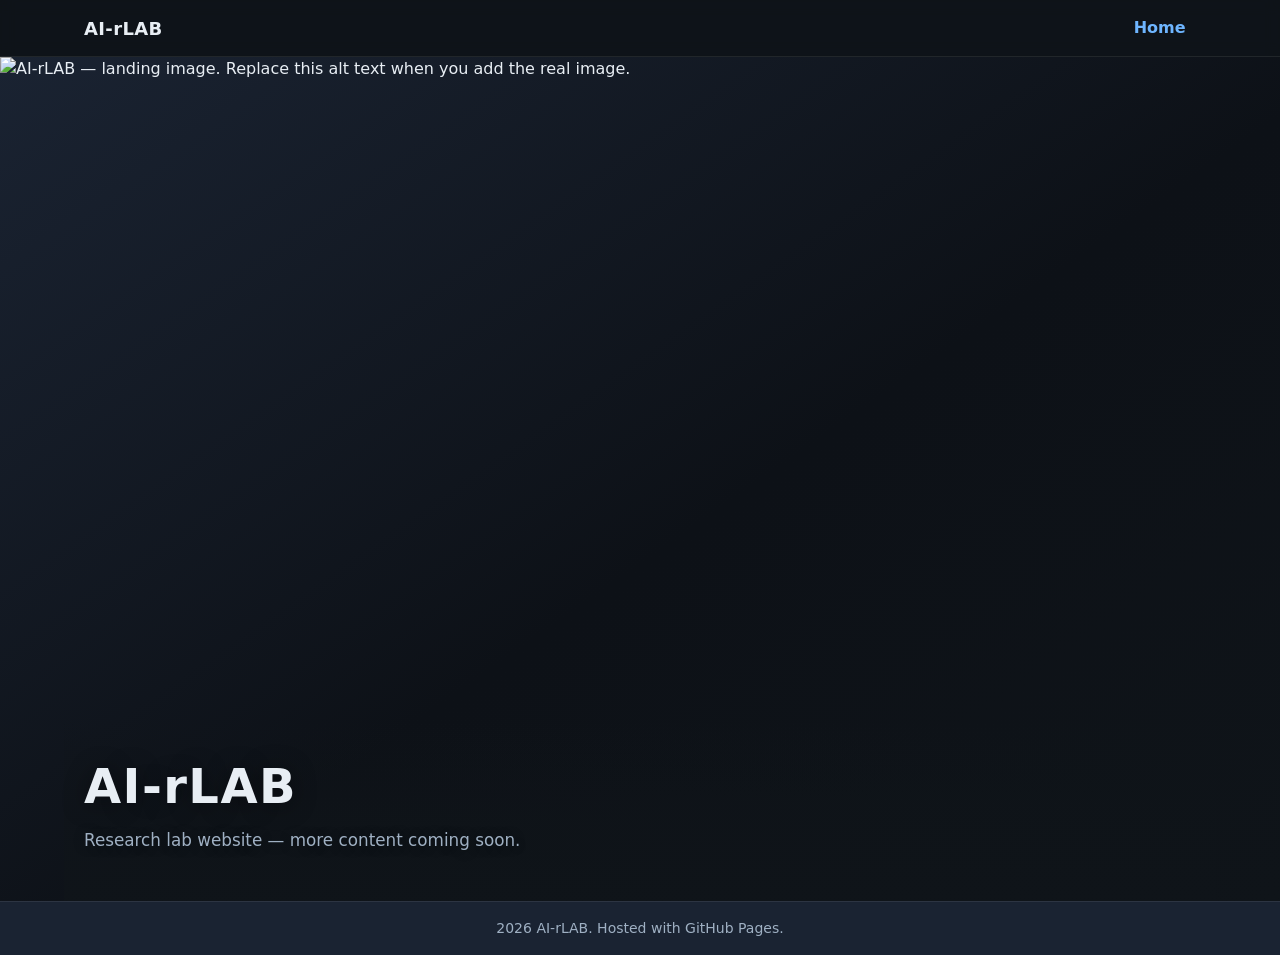
==== index.html @ dad5ba81 "Initial Commit" ====
<!DOCTYPE html>
<html lang="en">
  <head>
    <meta charset="UTF-8" />
    <meta name="viewport" content="width=device-width, initial-scale=1.0" />
    <meta
      name="description"
      content="AI-rLAB — research lab website. Content and pages will expand over time."
    />
    <title>AI-rLAB</title>
    <link rel="stylesheet" href="css/styles.css" />
  </head>
  <body>
    <a class="skip-link" href="#main">Skip to main content</a>

    <header class="site-header">
      <div class="site-header__inner">
        <a class="site-logo" href="index.html">AI-rLAB</a>
        <nav class="site-nav" aria-label="Primary">
          <ul>
            <li><a href="index.html" aria-current="page">Home</a></li>
          </ul>
        </nav>
      </div>
    </header>

    <main id="main">
      <section class="hero" aria-labelledby="hero-heading">
        <div class="hero__media">
          <!-- Add your image as assets/images/landing-hero.jpg (or update src below). See README for policies. -->
          <img
            class="hero__image"
            src="assets/images/landing-hero.jpg"
            alt="AI-rLAB — landing image. Replace this alt text when you add the real image."
            width="1920"
            height="1080"
            loading="eager"
            decoding="async"
          />
        </div>
        <div class="hero__overlay">
          <h1 id="hero-heading" class="hero__title">AI-rLAB</h1>
          <p class="hero__tagline">Research lab website — more content coming soon.</p>
        </div>
      </section>
    </main>

    <footer class="site-footer">
      <p class="site-footer__note">
        <span data-year></span> AI-rLAB. Hosted with GitHub Pages.
      </p>
    </footer>

    <script src="js/main.js" defer></script>
  </body>
</html>
---- css/styles.css ----
/* AI-rLAB — base styles for GitHub Pages */

:root {
  --color-bg: #0f1419;
  --color-surface: #1a2332;
  --color-text: #e8eef4;
  --color-text-muted: #9fb0c3;
  --color-accent: #6eb5ff;
  --color-accent-hover: #9dceff;
  --font-sans: system-ui, -apple-system, "Segoe UI", Roboto, "Helvetica Neue", Arial, sans-serif;
  --header-height: 3.5rem;
  --radius: 0.5rem;
}

*,
*::before,
*::after {
  box-sizing: border-box;
}

html {
  scroll-behavior: smooth;
}

body {
  margin: 0;
  min-height: 100vh;
  display: flex;
  flex-direction: column;
  font-family: var(--font-sans);
  font-size: 1rem;
  line-height: 1.5;
  color: var(--color-text);
  background: var(--color-bg);
}

.skip-link {
  position: absolute;
  left: -9999px;
  top: 0.75rem;
  padding: 0.5rem 1rem;
  background: var(--color-accent);
  color: var(--color-bg);
  font-weight: 600;
  border-radius: var(--radius);
  z-index: 100;
}

.skip-link:focus {
  left: 0.75rem;
  outline: 2px solid var(--color-text);
  outline-offset: 2px;
}

.site-header {
  position: sticky;
  top: 0;
  z-index: 50;
  background: rgba(15, 20, 25, 0.92);
  backdrop-filter: blur(8px);
  border-bottom: 1px solid rgba(255, 255, 255, 0.08);
}

.site-header__inner {
  max-width: 72rem;
  margin: 0 auto;
  padding: 0 1.25rem;
  height: var(--header-height);
  display: flex;
  align-items: center;
  justify-content: space-between;
  gap: 1rem;
}

.site-logo {
  font-weight: 700;
  font-size: 1.125rem;
  letter-spacing: 0.02em;
  color: var(--color-text);
  text-decoration: none;
}

.site-logo:hover,
.site-logo:focus-visible {
  color: var(--color-accent);
}

.site-nav ul {
  list-style: none;
  margin: 0;
  padding: 0;
  display: flex;
  gap: 0.5rem;
}

.site-nav a {
  color: var(--color-text-muted);
  text-decoration: none;
  padding: 0.35rem 0.65rem;
  border-radius: var(--radius);
}

.site-nav a:hover,
.site-nav a:focus-visible {
  color: var(--color-accent-hover);
  background: rgba(110, 181, 255, 0.12);
}

.site-nav a[aria-current="page"] {
  color: var(--color-accent);
  font-weight: 600;
}

main {
  flex: 1;
}

.hero {
  position: relative;
  min-height: calc(100vh - var(--header-height));
  display: grid;
  place-items: stretch;
}

.hero__media {
  position: absolute;
  inset: 0;
  background: linear-gradient(145deg, var(--color-surface) 0%, #0d1117 55%, var(--color-bg) 100%);
}

.hero__image {
  width: 100%;
  height: 100%;
  object-fit: cover;
  object-position: center;
  display: block;
}

.hero__image:not([src]),
.hero__image[src=""] {
  display: none;
}

.hero__overlay {
  position: relative;
  z-index: 1;
  align-self: end;
  max-width: 72rem;
  width: 100%;
  margin: 0 auto;
  padding: 2rem 1.25rem 3rem;
  background: linear-gradient(
    to top,
    rgba(15, 20, 25, 0.95) 0%,
    rgba(15, 20, 25, 0.65) 45%,
    transparent 100%
  );
}

.hero__title {
  margin: 0 0 0.35rem;
  font-size: clamp(2rem, 5vw, 3rem);
  font-weight: 700;
  letter-spacing: 0.03em;
  text-shadow: 0 2px 24px rgba(0, 0, 0, 0.45);
}

.hero__tagline {
  margin: 0;
  font-size: 1.05rem;
  color: var(--color-text-muted);
  max-width: 36rem;
  text-shadow: 0 1px 12px rgba(0, 0, 0, 0.4);
}

.site-footer {
  border-top: 1px solid rgba(255, 255, 255, 0.08);
  padding: 1rem 1.25rem;
  background: var(--color-surface);
}

.site-footer__note {
  margin: 0;
  max-width: 72rem;
  margin-inline: auto;
  font-size: 0.875rem;
  color: var(--color-text-muted);
  text-align: center;
}

@media (prefers-reduced-motion: reduce) {
  html {
    scroll-behavior: auto;
  }
}
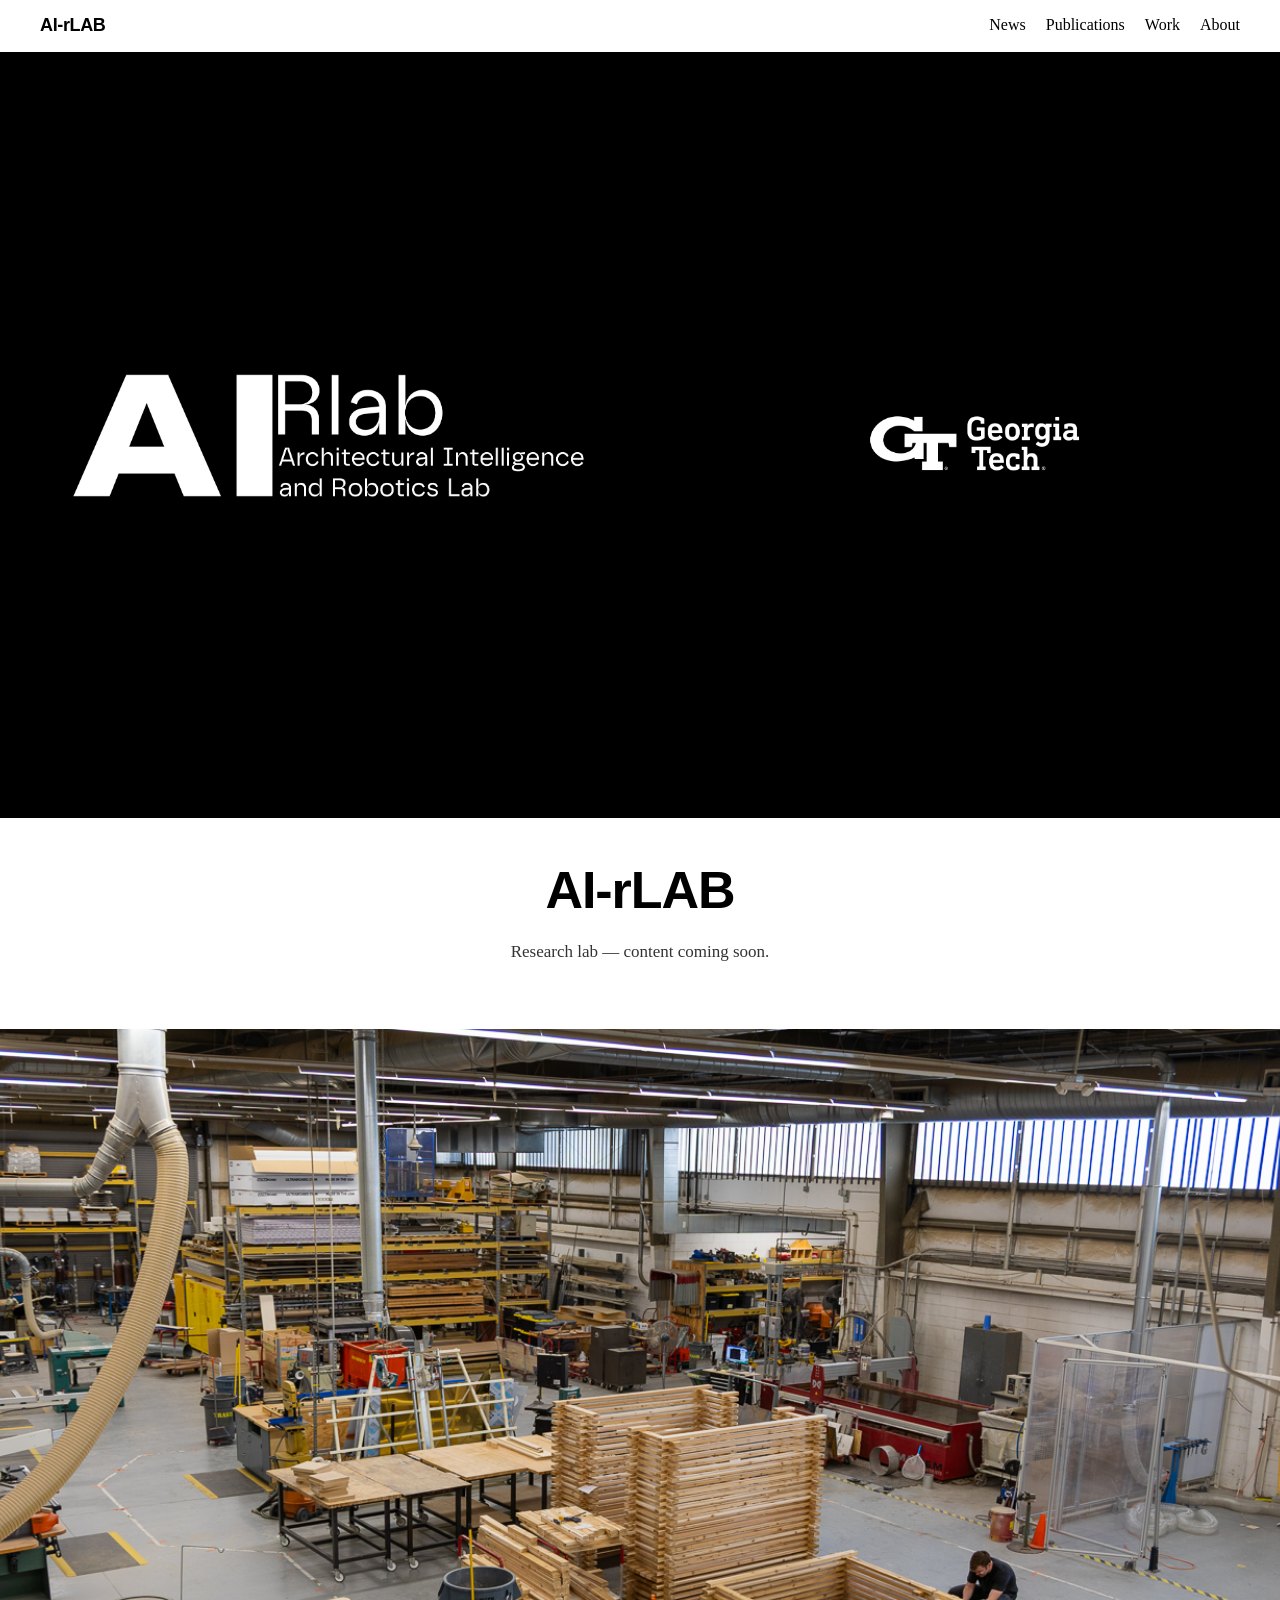
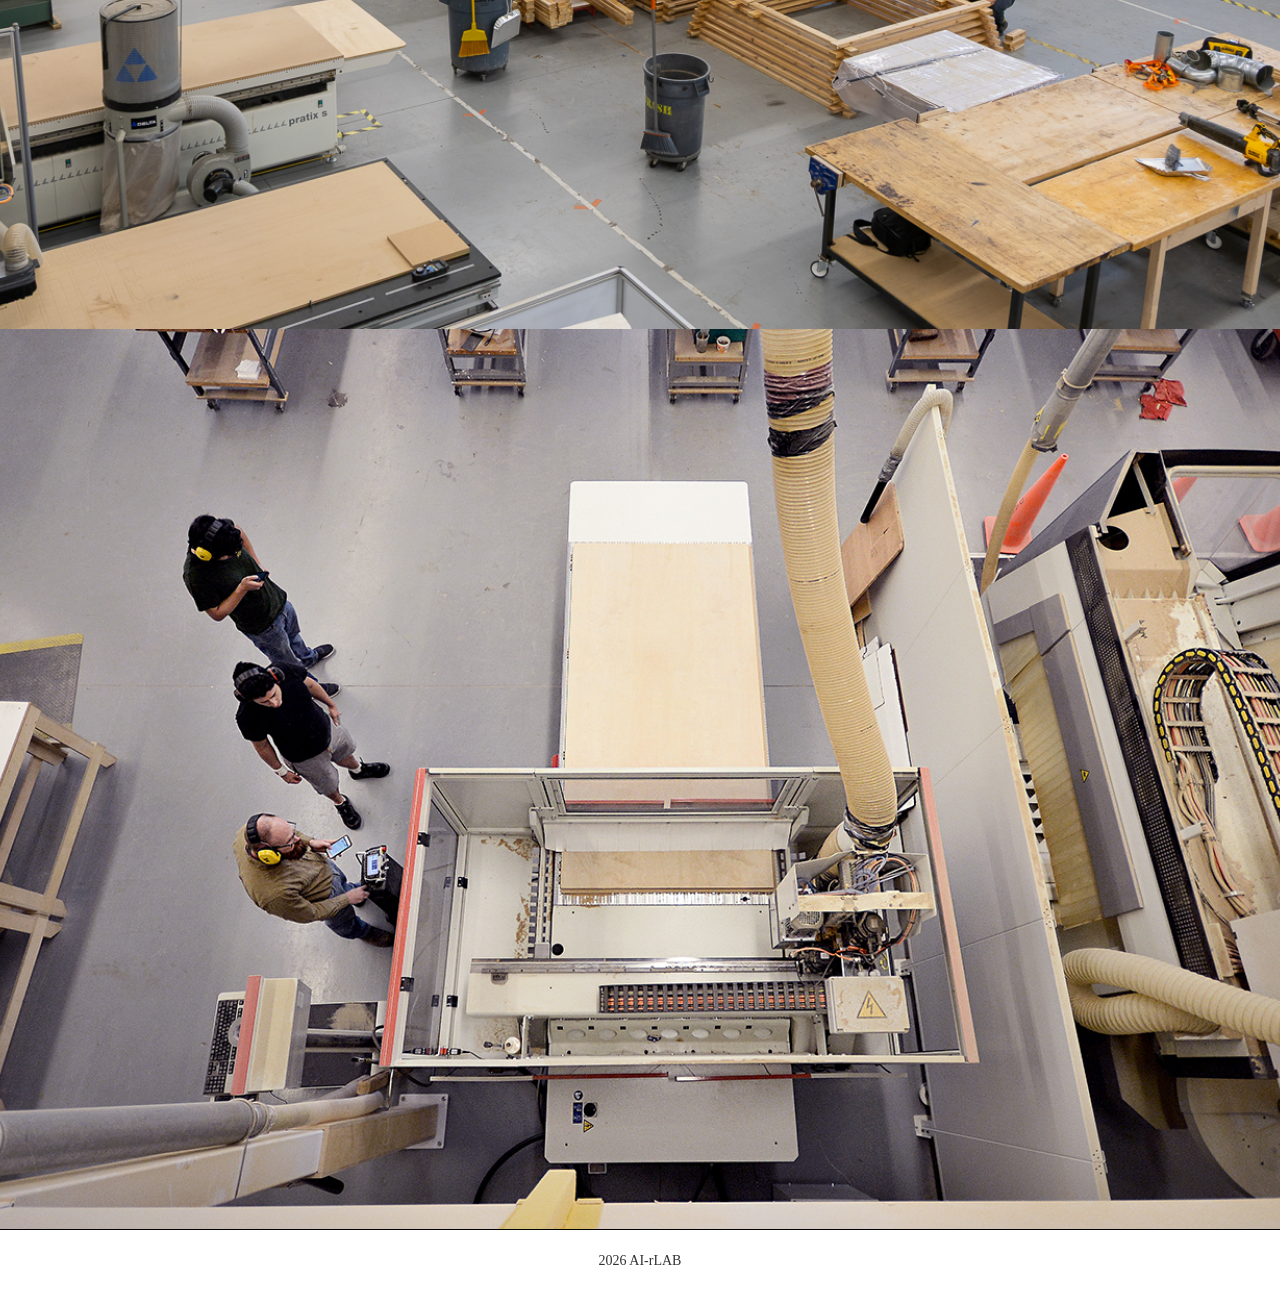
==== commit 30edddb5: "Working Pages- precontent" ====
--- a/index.html
+++ b/index.html
@@ -5,12 +5,13 @@
     <meta name="viewport" content="width=device-width, initial-scale=1.0" />
     <meta
       name="description"
-      content="AI-rLAB — research lab website. Content and pages will expand over time."
+      content="AI-rLAB — research lab website."
     />
     <title>AI-rLAB</title>
+    <link rel="icon" href="favicon.io" />
     <link rel="stylesheet" href="css/styles.css" />
   </head>
-  <body>
+  <body class="page-home">
     <a class="skip-link" href="#main">Skip to main content</a>
 
     <header class="site-header">
@@ -18,7 +19,18 @@
         <a class="site-logo" href="index.html">AI-rLAB</a>
         <nav class="site-nav" aria-label="Primary">
           <ul>
-            <li><a href="index.html" aria-current="page">Home</a></li>
+            <li class="site-nav__item">
+              <a href="news.html">News</a>
+            </li>
+            <li class="site-nav__item">
+              <a href="publications.html">Publications</a>
+            </li>
+            <li class="site-nav__item">
+              <a href="work.html">Work</a>
+            </li>
+            <li class="site-nav__item">
+              <a href="about.html">About</a>
+            </li>
           </ul>
         </nav>
       </div>
@@ -26,31 +38,64 @@
 
     <main id="main">
       <section class="hero" aria-labelledby="hero-heading">
-        <div class="hero__media">
-          <!-- Add your image as assets/images/landing-hero.jpg (or update src below). See README for policies. -->
+        <figure class="hero__figure">
           <img
             class="hero__image"
-            src="assets/images/landing-hero.jpg"
-            alt="AI-rLAB — landing image. Replace this alt text when you add the real image."
+            src="assets/images/landing-hero-01.jpg"
+            alt="AI-rLAB landing photograph."
             width="1920"
             height="1080"
             loading="eager"
             decoding="async"
           />
+        </figure>
+        <div class="hero__intro">
+          <h1 id="hero-heading" class="hero__title title-display">AI-rLAB</h1>
+          <p class="hero__tagline">Research lab — content coming soon.</p>
         </div>
-        <div class="hero__overlay">
-          <h1 id="hero-heading" class="hero__title">AI-rLAB</h1>
-          <p class="hero__tagline">Research lab website — more content coming soon.</p>
+      </section>
+
+      <section
+        id="lab-gallery"
+        class="home-lab-gallery"
+        aria-label="Lab photography"
+      >
+        <div class="home-lab-gallery__panel">
+          <figure class="home-lab-gallery__figure">
+            <img
+              class="home-lab-gallery__image"
+              src="assets/images/lab-photos/feature.dfl-2709_0.jpg"
+              alt="Fabrication and robotics activity in the lab."
+              width="1920"
+              height="1080"
+              loading="lazy"
+              decoding="async"
+            />
+          </figure>
+        </div>
+        <div class="home-lab-gallery__panel">
+          <figure class="home-lab-gallery__figure">
+            <img
+              class="home-lab-gallery__image"
+              src="assets/images/lab-photos/DFL_OLD_1536x864.jpg"
+              alt="Design lab environment and equipment."
+              width="1536"
+              height="864"
+              loading="lazy"
+              decoding="async"
+            />
+          </figure>
         </div>
       </section>
     </main>
 
     <footer class="site-footer">
       <p class="site-footer__note">
-        <span data-year></span> AI-rLAB. Hosted with GitHub Pages.
+        <span data-year></span> AI-rLAB
       </p>
     </footer>
 
     <script src="js/main.js" defer></script>
+    <script src="js/idle-letters.js" defer></script>
   </body>
 </html>
--- a/css/styles.css
+++ b/css/styles.css
@@ -1,21 +1,78 @@
-/* AI-rLAB — base styles for GitHub Pages */
+/* AI-rLAB — minimal light theme; self-host fonts in assets/fonts/ (see @font-face). */
+
+@font-face {
+  font-family: "Safiro";
+  font-style: normal;
+  font-weight: 400;
+  font-display: swap;
+  src: local("Safiro"), local("Safiro Regular"),
+    url("../fonts/Safiro-Regular.woff2") format("woff2");
+}
+
+@font-face {
+  font-family: "Safiro";
+  font-style: italic;
+  font-weight: 400;
+  font-display: swap;
+  src: local("Safiro Italic"),
+    url("../fonts/Safiro-RegularItalic.woff2") format("woff2");
+}
+
+@font-face {
+  font-family: "Safiro";
+  font-style: normal;
+  font-weight: 700;
+  font-display: swap;
+  src: local("Safiro Bold"), local("Safiro-Bold"),
+    url("../fonts/Safiro-Bold.woff2") format("woff2");
+}
+
+@font-face {
+  font-family: "Aktiv Grotesk Bold EX";
+  font-style: normal;
+  font-weight: 700;
+  font-display: swap;
+  src: local("Aktiv Grotesk Bold Ex"), local("Aktiv Grotesk Bold Extended"),
+    url("../fonts/AktivGrotesk-BoldExtended.woff2") format("woff2");
+}
+
+/* About-page body text: extended grotesk at normal weight (add RegularExtended woff2 to assets/fonts/) */
+@font-face {
+  font-family: "Aktiv Grotesk Ex";
+  font-style: normal;
+  font-weight: 400;
+  font-display: swap;
+  src: local("Aktiv Grotesk Extended"), local("Aktiv Grotesk Ex"),
+    url("../fonts/AktivGrotesk-RegularExtended.woff2") format("woff2");
+}
 
 :root {
-  --color-bg: #0f1419;
-  --color-surface: #1a2332;
-  --color-text: #e8eef4;
-  --color-text-muted: #9fb0c3;
-  --color-accent: #6eb5ff;
-  --color-accent-hover: #9dceff;
-  --font-sans: system-ui, -apple-system, "Segoe UI", Roboto, "Helvetica Neue", Arial, sans-serif;
-  --header-height: 3.5rem;
-  --radius: 0.5rem;
+  --color-bg: #ffffff;
+  --color-text: #000000;
+  --color-text-muted: #333333;
+  --color-border: #000000;
+  --font-body: "Safiro", "Iowan Old Style", "Palatino Linotype", Palatino, Georgia, serif;
+  --font-display: "Aktiv Grotesk Bold EX", "Helvetica Neue", Helvetica, Arial, sans-serif;
+  --header-height: 3.25rem;
+  --space-page: clamp(1.25rem, 4vw, 2.5rem);
+  --max-width: 72rem;
+  --team-headshot-size: 7.5rem;
 }
 
 *,
 *::before,
 *::after {
   box-sizing: border-box;
+  scrollbar-width: none;
+  -ms-overflow-style: none;
+}
+
+*::-webkit-scrollbar,
+html::-webkit-scrollbar,
+body::-webkit-scrollbar {
+  width: 0;
+  height: 0;
+  background: transparent;
 }
 
 html {
@@ -24,14 +81,31 @@
 
 body {
   margin: 0;
+  position: relative;
   min-height: 100vh;
   display: flex;
   flex-direction: column;
-  font-family: var(--font-sans);
+  font-family: var(--font-body);
   font-size: 1rem;
-  line-height: 1.5;
+  line-height: 1.55;
   color: var(--color-text);
   background: var(--color-bg);
+}
+
+/* Display / main titles */
+.title-display,
+.site-logo {
+  font-family: var(--font-display);
+  font-weight: 700;
+  letter-spacing: -0.02em;
+}
+
+h1,
+h2,
+h3 {
+  font-family: var(--font-display);
+  font-weight: 700;
+  letter-spacing: -0.02em;
 }
 
 .skip-link {
@@ -39,15 +113,15 @@
   left: -9999px;
   top: 0.75rem;
   padding: 0.5rem 1rem;
-  background: var(--color-accent);
+  background: var(--color-text);
   color: var(--color-bg);
-  font-weight: 600;
-  border-radius: var(--radius);
+  font-family: var(--font-body);
+  text-decoration: none;
   z-index: 100;
 }
 
 .skip-link:focus {
-  left: 0.75rem;
+  left: var(--space-page);
   outline: 2px solid var(--color-text);
   outline-offset: 2px;
 }
@@ -56,79 +130,154 @@
   position: sticky;
   top: 0;
   z-index: 50;
-  background: rgba(15, 20, 25, 0.92);
-  backdrop-filter: blur(8px);
-  border-bottom: 1px solid rgba(255, 255, 255, 0.08);
+  background: var(--color-bg);
+  border-bottom: 1px solid var(--color-border);
+  font-family: var(--font-body);
 }
 
 .site-header__inner {
-  max-width: 72rem;
-  margin: 0 auto;
-  padding: 0 1.25rem;
-  height: var(--header-height);
+  width: 100%;
+  max-width: none;
+  margin: 0;
+  padding: 0 var(--space-page);
+  min-height: var(--header-height);
   display: flex;
   align-items: center;
   justify-content: space-between;
-  gap: 1rem;
+  gap: 1rem 1.5rem;
+  flex-wrap: nowrap;
 }
 
 .site-logo {
-  font-weight: 700;
+  flex: 0 0 auto;
+  text-align: left;
   font-size: 1.125rem;
-  letter-spacing: 0.02em;
   color: var(--color-text);
   text-decoration: none;
 }
 
 .site-logo:hover,
 .site-logo:focus-visible {
-  color: var(--color-accent);
-}
-
-.site-nav ul {
+  text-decoration: underline;
+  text-underline-offset: 0.2em;
+}
+
+.site-nav {
+  flex: 0 0 auto;
+  margin-left: auto;
+  text-align: right;
+}
+
+.site-nav > ul {
   list-style: none;
   margin: 0;
   padding: 0;
   display: flex;
-  gap: 0.5rem;
+  flex-wrap: wrap;
+  align-items: center;
+  justify-content: flex-end;
+  gap: 0.25rem 1.25rem;
+}
+
+.site-nav__item {
+  display: flex;
+  align-items: center;
 }
 
 .site-nav a {
-  color: var(--color-text-muted);
+  font-family: var(--font-body);
+  color: var(--color-text);
   text-decoration: none;
-  padding: 0.35rem 0.65rem;
-  border-radius: var(--radius);
+  padding: 0.35rem 0;
+  border-bottom: 1px solid transparent;
 }
 
 .site-nav a:hover,
 .site-nav a:focus-visible {
-  color: var(--color-accent-hover);
-  background: rgba(110, 181, 255, 0.12);
+  border-bottom-color: var(--color-text);
 }
 
 .site-nav a[aria-current="page"] {
-  color: var(--color-accent);
-  font-weight: 600;
+  border-bottom-color: var(--color-text);
 }
 
 main {
   flex: 1;
 }
 
-.hero {
-  position: relative;
-  min-height: calc(100vh - var(--header-height));
-  display: grid;
-  place-items: stretch;
-}
-
-.hero__media {
-  position: absolute;
-  inset: 0;
-  background: linear-gradient(145deg, var(--color-surface) 0%, #0d1117 55%, var(--color-bg) 100%);
+/* Home landing */
+.page-home .hero {
+  display: flex;
+  flex-direction: column;
+  width: 100%;
+  min-height: 100svh;
+  min-height: 100vh;
+}
+
+.hero__figure {
+  margin: 0;
+  width: 100%;
+  max-height: min(85vh, 960px);
+  overflow: hidden;
+  background: var(--color-bg);
 }
 
 .hero__image {
+  width: 100%;
+  height: min(85vh, 960px);
+  object-fit: cover;
+  object-position: center;
+  display: block;
+}
+
+.hero__intro {
+  max-width: var(--max-width);
+  margin: 0 auto;
+  padding: var(--space-page);
+  padding-top: 2rem;
+  padding-bottom: 3rem;
+  text-align: center;
+}
+
+.hero__title {
+  margin: 0 0 0.5rem;
+  font-size: clamp(2rem, 6vw, 3.25rem);
+}
+
+.hero__tagline {
+  margin: 0 auto;
+  font-size: 1.0625rem;
+  color: var(--color-text-muted);
+  max-width: 32rem;
+  text-align: center;
+}
+
+.page-home .hero__intro {
+  padding-bottom: clamp(2.5rem, 6vw, 4rem);
+}
+
+/* Full-viewport lab strips below the hero (scroll to reveal) */
+.page-home .home-lab-gallery {
+  width: 100%;
+}
+
+.home-lab-gallery__panel {
+  width: 100%;
+  height: 100svh;
+  height: 100vh;
+  max-height: 100svh;
+  max-height: 100vh;
+  overflow: hidden;
+  background: #0a0a0a;
+}
+
+.home-lab-gallery__figure {
+  margin: 0;
+  width: 100%;
+  height: 100%;
+}
+
+.home-lab-gallery__image {
   width: 100%;
   height: 100%;
   object-fit: cover;
@@ -136,58 +285,707 @@
   display: block;
 }
 
-.hero__image:not([src]),
-.hero__image[src=""] {
-  display: none;
-}
-
-.hero__overlay {
-  position: relative;
-  z-index: 1;
-  align-self: end;
-  max-width: 72rem;
-  width: 100%;
+/* Inner pages */
+.page-inner main {
+  flex: 1 1 auto;
+  min-height: 0;
+  max-width: var(--max-width);
   margin: 0 auto;
-  padding: 2rem 1.25rem 3rem;
-  background: linear-gradient(
-    to top,
-    rgba(15, 20, 25, 0.95) 0%,
-    rgba(15, 20, 25, 0.65) 45%,
-    transparent 100%
-  );
-}
-
-.hero__title {
-  margin: 0 0 0.35rem;
-  font-size: clamp(2rem, 5vw, 3rem);
-  font-weight: 700;
-  letter-spacing: 0.03em;
-  text-shadow: 0 2px 24px rgba(0, 0, 0, 0.45);
-}
-
-.hero__tagline {
-  margin: 0;
-  font-size: 1.05rem;
+  padding: var(--space-page);
+  padding-top: 2rem;
+  padding-bottom: 4rem;
+}
+
+.page-inner h1 {
+  margin: 0 0 1rem;
+  font-size: clamp(1.75rem, 4vw, 2.5rem);
+  text-align: center;
+}
+
+.page-inner .lede {
+  margin: 0 auto 2rem;
   color: var(--color-text-muted);
   max-width: 36rem;
-  text-shadow: 0 1px 12px rgba(0, 0, 0, 0.4);
+  text-align: center;
+}
+
+.page-inner .about-subhead {
+  margin: 3rem 0 0.75rem;
+  font-size: clamp(1.35rem, 3vw, 1.75rem);
+  text-align: center;
+}
+
+.page-inner .about-prose {
+  max-width: 40rem;
+  margin: 0 auto 1rem;
+  text-align: left;
+  font-size: 0.98rem;
+  line-height: 1.6;
+}
+
+.page-inner .about-prose--note {
+  text-align: center;
+  color: var(--color-text-muted);
+  font-size: 0.9375rem;
+  margin-bottom: 1.5rem;
+}
+
+/* About page: two columns, independently scrollable on wide viewports */
+body.page-about {
+  min-height: 100dvh;
+  height: 100dvh;
+  overflow: hidden;
+  font-family: "Aktiv Grotesk Ex", "Helvetica Neue", Helvetica, Arial, sans-serif;
+  font-size: 0.8125rem;
+  line-height: 1.55;
+  font-weight: 400;
+}
+
+/* About: Safiro for headings / names; Aktiv Grotesk Ex (400) for body (site default is reversed) */
+body.page-about h1,
+body.page-about h2,
+body.page-about h3 {
+  font-family: "Safiro", "Iowan Old Style", "Palatino Linotype", Palatino, Georgia,
+    serif;
+  font-weight: 400;
+  letter-spacing: -0.02em;
+}
+
+body.page-about .team-member__name {
+  font-family: "Safiro", "Iowan Old Style", "Palatino Linotype", Palatino, Georgia,
+    serif;
+  font-weight: 400;
+  letter-spacing: -0.02em;
+}
+
+body.page-about .about-intro__title,
+body.page-about .about-page__lede {
+  font-family: "Safiro", "Iowan Old Style", "Palatino Linotype", Palatino, Georgia,
+    serif;
+  font-weight: 400;
+  letter-spacing: -0.02em;
+}
+
+.page-about main.about-page {
+  flex: 1 1 auto;
+  display: flex;
+  flex-direction: column;
+  min-height: 0;
+  overflow: hidden;
+  max-width: none;
+  width: 100%;
+  margin: 0;
+  padding: var(--space-page);
+  padding-top: 1.5rem;
+  padding-bottom: 1.5rem;
+  /* Left/right gutters; right column stays inset from the viewport edge */
+  padding-left: var(--space-page);
+  padding-right: var(--space-page);
+}
+
+.page-about .about-columns {
+  flex: 1 1 auto;
+  min-height: 0;
+  height: 100%;
+  display: grid;
+  grid-template-columns: minmax(0, 1fr) minmax(0, 1fr);
+  grid-template-rows: minmax(0, 1fr);
+  gap: clamp(1.25rem, 3vw, 2.25rem);
+  align-items: stretch;
+  max-width: none;
+  margin: 0;
+  width: 100%;
+}
+
+.page-about .about-columns__pane {
+  min-height: 0;
+  overflow-y: auto;
+  overflow-x: hidden;
+  overscroll-behavior: contain;
+  text-align: left;
+  -webkit-overflow-scrolling: touch;
+}
+
+.page-about .about-columns__pane--left {
+  padding-left: clamp(1.35rem, 5vw, 3.25rem);
+  padding-right: clamp(1.35rem, 5vw, 3.25rem);
+}
+
+/* Right column: heading fixed, team list scrolls in inner toroidal strip */
+.page-about .about-columns__pane--right {
+  border-left: 1px solid var(--color-border);
+  padding-left: clamp(0.75rem, 2vw, 1.5rem);
+  container-type: inline-size;
+  container-name: about-team;
+  overflow: hidden;
+  display: flex;
+  flex-direction: column;
+  min-height: 0;
+  overflow-wrap: break-word;
+  word-wrap: break-word;
+  width: 100%;
+  min-width: 0;
+}
+
+.page-about .about-team-scroll {
+  flex: 1 1 auto;
+  min-height: 0;
+  overflow-x: hidden;
+  overflow-y: auto;
+  overscroll-behavior: contain;
+  overflow-anchor: none;
+  -webkit-overflow-scrolling: touch;
+  scrollbar-width: none;
+  -ms-overflow-style: none;
+}
+
+.page-about .about-team-scroll::-webkit-scrollbar {
+  width: 0;
+  height: 0;
+  background: transparent;
+}
+
+.page-about .about-columns__pane--right > .about-page__subhead {
+  flex-shrink: 0;
+  font-size: clamp(1.15rem, 0.9rem + 3.5cqi, 1.75rem);
+  max-width: 100%;
+}
+
+.page-about .about-columns__pane--right .team-feed--about {
+  width: 100%;
+  max-width: 100%;
+  min-width: 0;
+  --team-headshot-size: clamp(3rem, 18cqi + 1.5rem, 7.5rem);
+}
+
+.page-about .about-team-scroll .team-list + .team-list {
+  margin-top: 2rem;
+}
+
+@supports not (container-type: inline-size) {
+  .page-about .about-columns__pane--right .team-feed--about {
+    --team-headshot-size: clamp(3rem, 9vw, 7.5rem);
+  }
+}
+
+@container about-team (max-width: 22rem) {
+  .team-member__layout {
+    grid-template-columns: 1fr;
+    justify-items: start;
+    gap: 0.85rem;
+  }
+
+  .team-member__photo-wrap {
+    justify-self: start;
+  }
+
+  .team-member__name,
+  .team-member__role,
+  .team-member__bio {
+    text-align: left;
+  }
+
+  .team-member__panel {
+    padding-left: 0;
+  }
+}
+
+.page-about .about-columns__pane h1 {
+  margin: 0 0 0.75rem;
+  text-align: left;
+  font-size: clamp(1.35rem, 3.2vw, 1.85rem);
+}
+
+.page-about .about-intro {
+  margin: 0 0 1.5rem;
+}
+
+.page-about .about-intro__title {
+  margin: 0 0 0.5rem;
+}
+
+.page-about .about-intro__affiliation {
+  margin: 0;
+  font-size: 0.75rem;
+  line-height: 1.5;
+  color: var(--color-text-muted);
+  text-align: left;
+}
+
+.page-about .about-page__lede {
+  margin: 0 0 1.25rem;
+  max-width: none;
+  text-align: left;
+}
+
+.page-about .about-prose__section-title {
+  margin: 2rem 0 0.75rem;
+  font-size: clamp(0.88rem, 2vw, 1.05rem);
+  font-weight: 400;
+  text-align: left;
+  letter-spacing: -0.02em;
+}
+
+.page-about .about-prose__section-title:first-child {
+  margin-top: 0;
+}
+
+.page-about .about-prose .about-prose__section-title + p {
+  margin-top: 0;
+}
+
+.page-about .about-page__subhead {
+  margin: 0 0 0.75rem;
+  text-align: left;
+}
+
+.page-about .about-prose {
+  max-width: none;
+  margin: 0;
+}
+
+.page-about .about-prose p {
+  font-size: 0.75rem;
+  line-height: 1.58;
+  text-align: justify;
+  text-align-last: left;
+  hyphens: auto;
+  -webkit-hyphens: auto;
+}
+
+.page-about .about-page__team-note {
+  margin: 0 0 1.25rem;
+  font-size: 0.9375rem;
+  color: var(--color-text-muted);
+  line-height: 1.55;
+  text-align: justify;
+  text-align-last: left;
+  hyphens: auto;
+  -webkit-hyphens: auto;
+}
+
+.page-about .team-feed--about {
+  max-width: none;
+  margin: 0;
+}
+
+.page-about .team-member__bio {
+  text-align: justify;
+  text-align-last: left;
+  hyphens: auto;
+  -webkit-hyphens: auto;
+}
+
+@media (max-width: 900px) {
+  body.page-about {
+    height: auto;
+    max-height: none;
+    min-height: 100dvh;
+    overflow: auto;
+  }
+
+  .page-about main.about-page {
+    overflow: visible;
+    flex: 1 1 auto;
+    padding-right: var(--space-page);
+  }
+
+  .page-about .about-columns {
+    grid-template-columns: 1fr;
+    grid-template-rows: none;
+    flex: none;
+    min-height: auto;
+    height: auto;
+  }
+
+  .page-about .about-columns__pane {
+    overflow-y: visible;
+    min-height: auto;
+    overscroll-behavior: auto;
+  }
+
+  .page-about .about-columns__pane--left {
+    padding-left: var(--space-page);
+    padding-right: var(--space-page);
+  }
+
+  .page-about .about-columns__pane--right {
+    border-left: none;
+    border-top: 1px solid var(--color-border);
+    padding-left: 0;
+    padding-top: 2rem;
+    margin-top: 0.25rem;
+    overflow: visible;
+  }
+
+  .page-about .about-team-scroll {
+    flex: none;
+    min-height: 0;
+    overflow: visible;
+    max-height: none;
+  }
+}
+
+/* Team directory (About page; data/team.json) */
+.team-feed {
+  max-width: 40rem;
+  margin: 0 auto;
+  text-align: left;
+}
+
+.team-list {
+  display: flex;
+  flex-direction: column;
+  gap: 2rem;
+}
+
+.team-member {
+  padding-bottom: 2rem;
+  border-bottom: 1px solid var(--color-border);
+}
+
+.team-member--interactive {
+  margin: 0;
+  padding: 0;
+}
+
+.team-member__header {
+  cursor: pointer;
+  list-style: none;
+}
+
+.team-member__header:focus {
+  outline: none;
+}
+
+.team-member__header:focus-visible {
+  outline: 2px solid var(--color-text);
+  outline-offset: 2px;
+}
+
+.team-member__panel {
+  padding-top: 0.85rem;
+  padding-left: calc(var(--team-headshot-size) + 1.25rem);
+}
+
+/* Scroll-dismiss: smooth collapse (see js/team.js collapseInteractivePanelsFromScroll) */
+.team-member--interactive .team-member__panel:not([hidden]) {
+  transition:
+    opacity 0.55s ease,
+    max-height 0.7s ease,
+    padding-top 0.7s ease;
+}
+
+.team-member--interactive .team-member__panel.team-member__panel--scroll-closing {
+  max-height: 0 !important;
+  opacity: 0;
+  padding-top: 0;
+  overflow: hidden;
+  pointer-events: none;
+}
+
+@media (prefers-reduced-motion: reduce) {
+  .team-member--interactive .team-member__panel:not([hidden]) {
+    transition: none;
+  }
+}
+
+.team-member:last-child {
+  padding-bottom: 0;
+  border-bottom: none;
+}
+
+/* Toroidal team strip: each roster copy ends with a rule so last→first loops match */
+.page-about .about-team-scroll .team-list .team-member:last-child {
+  padding-bottom: 2rem;
+  border-bottom: 1px solid var(--color-border);
+}
+
+.team-member__layout {
+  display: grid;
+  grid-template-columns: var(--team-headshot-size) 1fr;
+  gap: 1.25rem;
+  align-items: start;
+}
+
+.team-member__photo-wrap {
+  width: var(--team-headshot-size);
+  height: var(--team-headshot-size);
+  overflow: hidden;
+  background: #eeeeee;
+}
+
+.team-member__photo {
+  width: 100%;
+  height: 100%;
+  object-fit: cover;
+  object-position: center 20%;
+  display: block;
+  filter: grayscale(100%);
+}
+
+.team-member__body {
+  min-width: 0;
+}
+
+.team-member__name {
+  margin: 0 0 0.25rem;
+  font-family: var(--font-display);
+  font-weight: 700;
+  font-size: clamp(1.05rem, 2vw, 1.2rem);
+  text-align: left;
+  display: block;
+}
+
+.team-member__role {
+  display: block;
+  margin: 0 0 0.5rem;
+  font-family: var(--font-body);
+  font-size: 0.875rem;
+  color: var(--color-text-muted);
+  text-transform: uppercase;
+  letter-spacing: 0.05em;
+  text-align: left;
+}
+
+.team-member__bio {
+  margin: 0 0 0.65rem;
+  font-family: var(--font-body);
+  font-size: 0.98rem;
+  line-height: 1.55;
+  text-align: left;
+}
+
+.team-member__links {
+  font-size: 0.9375rem;
+}
+
+.team-member__links a {
+  color: var(--color-text);
+  text-decoration: underline;
+  text-underline-offset: 0.2em;
+}
+
+.team-member__links a:hover,
+.team-member__links a:focus-visible {
+  text-decoration-thickness: 2px;
+}
+
+@media (max-width: 480px) {
+  .team-member__layout,
+  .team-member__header.team-member__layout {
+    grid-template-columns: 1fr;
+    justify-items: center;
+  }
+
+  .team-member__body {
+    text-align: center;
+  }
+
+  .team-member__name,
+  .team-member__role,
+  .team-member__bio {
+    text-align: center;
+  }
+
+  .team-member__panel {
+    padding-left: 0;
+  }
+
+  .page-about .about-columns__pane--right .team-member__layout,
+  .page-about .about-columns__pane--right .team-member__header.team-member__layout {
+    justify-items: start;
+  }
+
+  .page-about .about-columns__pane--right .team-member__body,
+  .page-about .about-columns__pane--right .team-member__name,
+  .page-about .about-columns__pane--right .team-member__role,
+  .page-about .about-columns__pane--right .team-member__bio {
+    text-align: left;
+  }
+}
+
+.inline-code {
+  font-family: ui-monospace, "Cascadia Code", "Segoe UI Mono", monospace;
+  font-size: 0.9em;
+}
+
+/* News feed (data/news.json) */
+.news-feed {
+  max-width: 40rem;
+  margin: 0 auto;
+  text-align: left;
+}
+
+.news-feed__list {
+  display: flex;
+  flex-direction: column;
+  gap: 2.5rem;
+}
+
+.news-feed__status {
+  margin: 0;
+  text-align: center;
+  color: var(--color-text-muted);
+  font-size: 0.9375rem;
+}
+
+.news-feed__status--error {
+  color: var(--color-text);
+}
+
+.news-post {
+  padding-bottom: 2rem;
+  border-bottom: 1px solid var(--color-border);
+}
+
+.news-post:last-child {
+  padding-bottom: 0;
+  border-bottom: none;
+}
+
+.news-post__meta {
+  margin: 0 0 0.35rem;
+  font-size: 0.875rem;
+  color: var(--color-text-muted);
+  font-family: var(--font-body);
+}
+
+.news-post__type {
+  text-transform: uppercase;
+  letter-spacing: 0.06em;
+  font-size: 0.75rem;
+}
+
+.news-post__title {
+  margin: 0 0 0.65rem;
+  font-size: clamp(1.15rem, 2.5vw, 1.35rem);
+  text-align: left;
+}
+
+.news-post__summary {
+  margin: 0 0 0.85rem;
+  font-family: var(--font-body);
+  font-size: 0.98rem;
+  color: var(--color-text);
+  text-align: left;
+}
+
+.news-post__links {
+  font-size: 0.9375rem;
+}
+
+.news-post__links a {
+  color: var(--color-text);
+  text-decoration: underline;
+  text-underline-offset: 0.2em;
+  margin-right: 0.75rem;
+}
+
+.news-post__links a:hover,
+.news-post__links a:focus-visible {
+  text-decoration-thickness: 2px;
+}
+
+/* Publications (data/publications.json) */
+.pub-feed {
+  max-width: 44rem;
+  margin: 0 auto;
+  text-align: left;
+}
+
+.pub-list {
+  display: flex;
+  flex-direction: column;
+  gap: 0;
+}
+
+.pub-list__year {
+  margin: 0 0 0;
+  padding: 0 0 0.65rem;
+  font-family: var(--font-display);
+  font-weight: 700;
+  font-size: 0.95rem;
+  letter-spacing: 0.02em;
+  border-bottom: 1px solid var(--color-border);
+}
+
+.pub-list__year:not(:first-child) {
+  margin-top: 2.25rem;
+}
+
+.pub-list__year + .pub-item {
+  margin-top: 0.75rem;
+}
+
+.pub-item {
+  padding-bottom: 2rem;
+  border-bottom: 1px solid var(--color-border);
+  margin-top: 0;
+}
+
+.pub-list > .pub-item:last-of-type {
+  padding-bottom: 0;
+  border-bottom: none;
+}
+
+.pub-item__citation {
+  margin: 0 0 0.75rem;
+  font-family: var(--font-body);
+  font-size: 0.98rem;
+  line-height: 1.6;
+  text-align: left;
+  hanging-punctuation: first last;
+}
+
+.pub-item__links {
+  font-size: 0.9375rem;
+}
+
+.pub-item__links a {
+  color: var(--color-text);
+  text-decoration: underline;
+  text-underline-offset: 0.2em;
+  margin-right: 0.75rem;
+}
+
+.pub-item__links a:hover,
+.pub-item__links a:focus-visible {
+  text-decoration-thickness: 2px;
 }
 
 .site-footer {
-  border-top: 1px solid rgba(255, 255, 255, 0.08);
-  padding: 1rem 1.25rem;
-  background: var(--color-surface);
+  border-top: 1px solid var(--color-border);
+  padding: 1.25rem var(--space-page);
+  background: var(--color-bg);
+  font-family: var(--font-body);
 }
 
 .site-footer__note {
   margin: 0;
-  max-width: 72rem;
+  max-width: var(--max-width);
   margin-inline: auto;
   font-size: 0.875rem;
   color: var(--color-text-muted);
   text-align: center;
 }
 
+@media (max-width: 640px) {
+  .site-header__inner {
+    flex-wrap: wrap;
+  }
+
+  .site-nav {
+    width: 100%;
+    margin-left: 0;
+  }
+
+  .site-nav > ul {
+    justify-content: flex-end;
+    gap: 0.35rem 1rem;
+  }
+}
+
 @media (prefers-reduced-motion: reduce) {
   html {
     scroll-behavior: auto;
